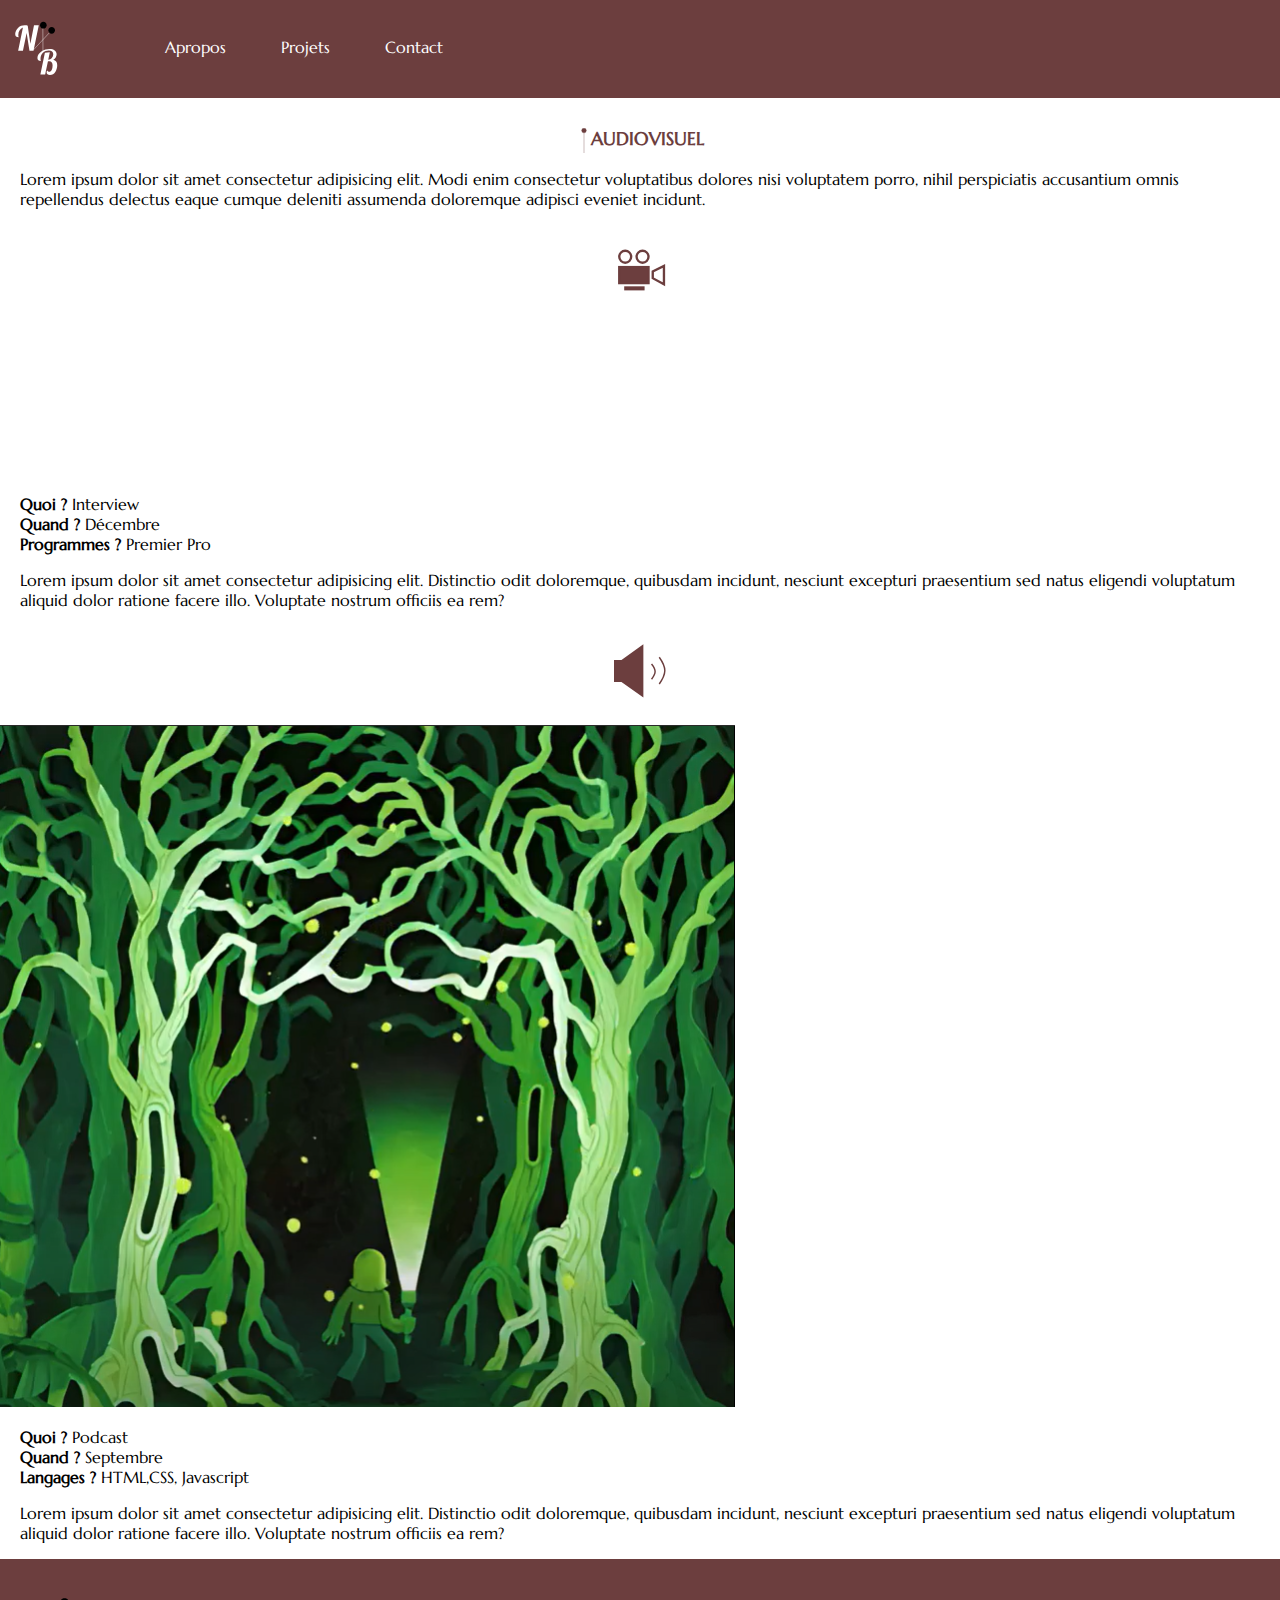
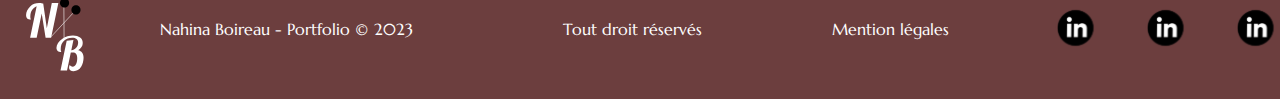
==== Audiovisuel.html @ 92e3185c ":art:" ====
<!DOCTYPE html>
<html lang="en">

<head>
    <meta charset="UTF-8">
    <meta name="viewport" content="width=device-width, initial-scale=1.0">
    <link rel="stylesheet" href="Audiovisuel.css">
    <!-- 1er police d'écriture  -->
    <link rel="preconnect" href="https://fonts.googleapis.com">
    <link rel="preconnect" href="https://fonts.gstatic.com" crossorigin>
    <link href="https://fonts.googleapis.com/css2?family=Marcellus&display=swap" rel="stylesheet">
    <title>Audiovisuel</title>
</head>

<body>
    <nav>
        <a href="index.html"><img src="./images/logo-NB.svg" alt="" class="logo"></a>
        <div class="rubrique">
            <a href="Apropos.html">Apropos</a>
            <a href="projet.html">Projets</a>
            <a href="contact.html">Contact</a>

        </div>
    </nav>



    <div class="boite-tout">
        <h1 class="projet-audiovisuel"><svg xmlns="http://www.w3.org/2000/svg" width="14" height="25"
                viewBox="0 0 14 70" fill="none">
                <circle cx="7" cy="7" r="6.5" fill="#6C3E3E" stroke="#6C3E3E" />
                <path d="M7 7V70" stroke="#6C3E3E" />
            </svg>AUDIOVISUEL</h1>
    </div>

    <div class="intro-audiovisuel">
        <p>Lorem ipsum dolor sit amet consectetur adipisicing elit. Modi enim consectetur voluptatibus dolores nisi
            voluptatem porro, nihil perspiciatis accusantium omnis repellendus delectus eaque cumque deleniti
            assumenda doloremque adipisci eveniet incidunt.</p>
    </div>

    <section class="video">
        <div class="partie-video"> 
            <div>
                <svg width="52" height="70" viewBox="0 0 51 40" fill="none"
                xmlns="http://www.w3.org/2000/svg">
                <circle cx="11" cy="7" r="5.85" stroke="#6C3E3E" stroke-width="2.3" />
                <circle cx="28" cy="7" r="5.85" stroke="#6C3E3E" stroke-width="2.3" />
                <rect x="5.15" y="17.15" width="28.7" height="15.7" fill="#6C3E3E" stroke="#6C3E3E"
                    stroke-width="2.3" />
                <path d="M38 28V21.5L49 16V34L38 28Z" stroke="#6C3E3E" stroke-width="2.3" />
                <rect x="11" y="37" width="18" height="2" fill="#6C3E3E" stroke="#6C3E3E" stroke-width="2" />
            </svg>
            
            </div>
            
            
        </div>
        <div class="iframe-itw">
            <iframe src="https://www.youtube.com/embed/mHiBoKEc6so" title="Interview Karine Coudreuse, Habilleuse à l&#39;Opéra National de Paris" frameborder="0" allow="accelerometer; autoplay; clipboard-write; encrypted-media; gyroscope; picture-in-picture; web-share" allowfullscreen></iframe>
        </div>

        <div class="explication-video">
            <p>
                 <strong>Quoi ?</strong> Interview <br>
                 <strong>Quand ? </strong> Décembre<br>
                 <strong>Programmes ?</strong> Premier Pro<br>
             </p>
             <p >Lorem ipsum dolor sit amet consectetur adipisicing elit. Distinctio odit doloremque, quibusdam incidunt, nesciunt excepturi praesentium sed natus eligendi voluptatum aliquid dolor ratione facere illo. Voluptate nostrum officiis ea rem?</p>

         </div>
        
    </section>
    <section class="sons">
        <div class="partie-son"> 
            <div>
                <svg xmlns="http://www.w3.org/2000/svg" width="52" height="70" viewBox="0 0 108 111" fill="none">
                    <path d="M0 78.5V32.5H15.5L61 0V110.5L15.5 78.5H0Z" fill="#6C3E3E"/>
                    <path d="M78 41C88.4823 53.8404 87.1454 60.6685 78 72.5" stroke="#6C3E3E" stroke-width="3"/>
                    <path d="M94 27C109.811 49.1878 108.996 61.3132 94 82.5" stroke="#6C3E3E" stroke-width="3"/>
                  </svg>
            </div>
            
            
        </div>
        <div class="podcast">
           <a href="https://drive.google.com/file/d/18SSGyAkpVqEMUNroUertXCBiEZ0Alvip/view?usp=drive_link"><img src="./images/Podcast.png" alt="lien-vers-podcast"></a>
        </div>
        <div class="explication-son">
            <p>
                 <strong>Quoi ?</strong> Podcast <br>
                 <strong>Quand ? </strong> Septembre<br>
                 <strong>Langages ?</strong> HTML,CSS, Javascript<br>
             </p>
             <p >Lorem ipsum dolor sit amet consectetur adipisicing elit. Distinctio odit doloremque, quibusdam incidunt, nesciunt excepturi praesentium sed natus eligendi voluptatum aliquid dolor ratione facere illo. Voluptate nostrum officiis ea rem?</p>

         </div>
        

    </section>




    <footer class="footer">
        <img src="./images/logo-NB.svg" alt="retour a l'accueil" class="logo-footer">
        <div class="footer-content">
            <div class="interieur-footer">
                <p>Nahina Boireau - Portfolio &copy; 2023</p>
                <p>Tout droit réservés</p>
                <a href="mention-legale.html">Mention légales</a><br>
            </div>
            <div class="reseaux-sociaux">
                <a href=""><img src="./images/linkedin1.svg" alt=""></a>
                <a href=""><img src="./images/linkedin1.svg" alt=""></a>
                <a href=""><img src="./images/linkedin1.svg" alt=""></a>

            </div>

        </div>
    </footer>
</body>
---- Audiovisuel.css ----
*,
*::after,
*::before {
    box-sizing: border-box;
}

body {
    background: white;
    margin: 0;
    font-family: 'Marcellus', serif;
}


/* ... (Styles pour les écrans de 320px) */
nav {
    background-color: #6C3E3E;
    display: flex;
    flex-direction: column;
}

.logo {
    width: 20%;
    display: flex;
    margin: auto;
    padding-top: 5px;
}


.rubrique {
    display: flex;
    flex-direction: column;
    align-items: center;
    justify-content: center;
    padding-bottom: 10px;
    padding-top: 5px;
    gap: 5px;
    height: 100%;

}

.rubrique a {
    color: rgb(255, 255, 255);
    font-size: 0.8em;
    text-decoration: none;
}


div.boite-tout {
    display: flex;
    justify-content: center;
    align-items: center;
    margin-top: 20px;



}


.projet-audiovisuel {
    color: #6C3E3E;
    font-family: 'Marcellus', serif;
    font-size: 1.1em;
    display: flex;
    margin: 0;
    margin-top: 10px;

}

.vdeo,
.sons{
    height:100%;
}
.intro-audiovisuel {
    margin-left: 20px;
    margin-right: 20px;
}

.partie-video,
.partie-son {
    color:#6C3E3E;
    padding: 10px;
    /* Add padding for better visual appearance */
    margin: 5px;
    display: flex;
    align-items: center;
    justify-content: center;
    }
    /* Add margin for spacing between links */
   


    .explication-video,
    .explication-son{
        margin-left:20px;
        margin-right:20px;
    }



    .iframe-itw {
      margin-left:10px;
      margin-right:10px;
    }


.footer {
    background-color: #6C3E3E;
    color: white;
    text-align: center;
    padding: 10px;
}

.footer-content p {
    font-size: 0.8em;
}

.footer-content a {
    font-size: 0.8em;
    color: white;
    text-decoration: none;
}

.reseaux-sociaux {
    margin-top: 20px;
    display: flex;
    align-items: center;
    justify-content: center;
    gap: 10px;
}

.reseaux-sociaux a {

    display: flex;
    align-items: center;
    justify-content: center;
    width: 30px;
    height: 30px;
}


.reseaux-sociaux img {

    width: 100%;
    height: 100%;
    object-fit: contain;
}



.logo-footer {
    width: 100px;
    height: 100px;
    margin-top: 20px;

}



@media screen and (min-width: 768px) {
    /* Ajoutez vos styles spécifiques pour l'écran de 1440px et plus ici */

    nav {
        background-color: #6C3E3E;
        display: flex;
        flex-direction: row;
        align-items: center;
        /* Aligner verticalement les éléments au centre */
        padding: 10px;
        /* Ajouter un peu de marge pour une meilleure apparence visuelle */
        gap: 100px;
    }

    .logo {
        display: flex;
        flex-direction: flex-start;
        width: 50px;
        margin-left: 5px;
        /* Ajouter une marge à droite pour créer de l'espacement */
    }


    .rubrique {
        display: flex;
        flex-direction: row;
        align-items: flex-end;
    }

    .rubrique a {
        color: white;
        font-size: 1em;
        text-decoration: none;
        margin-right: 50px;

    }



    .footer {
        background-color: #6C3E3E;
        color: white;
        text-align: center;
        padding: 10px;
        display: flex;
        flex-direction: row;
        align-items: center;
        justify-content: flex-start;
        /* Align to the left */
    }



    .footer-content {
        display: flex;
        flex-direction: row;
        align-items: center;
        justify-content: center;
        gap: 30px;
        /* Adjust the gap value as needed */
    }

    .footer-content p {
        font-size: 1em;
    }

    .footer-content a {
        font-size: 1em;
        color: white;
        text-decoration: none;
        margin-left: 30px;
    }

    .reseaux-sociaux {
        margin: 0;
        margin-left: 50px;

        display: flex;
        align-items: flex-end;
        justify-content: center;
        gap: 30px;
        /* Adjust the gap value as needed */
    }

    .reseaux-sociaux a {
        display: flex;
        align-items: center;
        justify-content: center;
        width: 30px;
        height: 30px;
    }

    .reseaux-sociaux img {
        width: 50px;
        height: 50px;
        object-fit: contain;
    }

    .footer {
        background-color: #6C3E3E;
        color: white;
        text-align: center;
        padding: 10px;
    }

    .footer-content {
        display: flex;
        flex-direction: row;
        align-items: center;
        justify-content: center;
        gap: 30px;
        /* Adjust the gap value as needed */
    }

    .footer-content p {
        font-size: 1em;
    }

    .footer-content a {
        font-size: 1em;
        color: white;
        text-decoration: none;
        margin-left: 30px;
    }

    .interieur-footer {
        display: flex;
        align-items: center;
        /* Align items vertically at the center */
        justify-content: center;
        /* Align items horizontally at the center */
        flex-wrap: wrap;
        /* Allow items to wrap onto the next line if there's not enough space */

    }

    .interieur-footer p {
        margin-left: 50px;
        margin-right: 100px;
        /* Remove default margin to prevent extra space around paragraphs */

    }

    .interieur-footer a {
        /* Add some top margin for the link, adjust as needed */
        text-decoration: none;
        color: inherit;
    }

    .logo-footer {
        display: flex;
        align-items: flex-start;
        width: 100px;
        height: 100px;
        margin-top: 20px;
    }
}
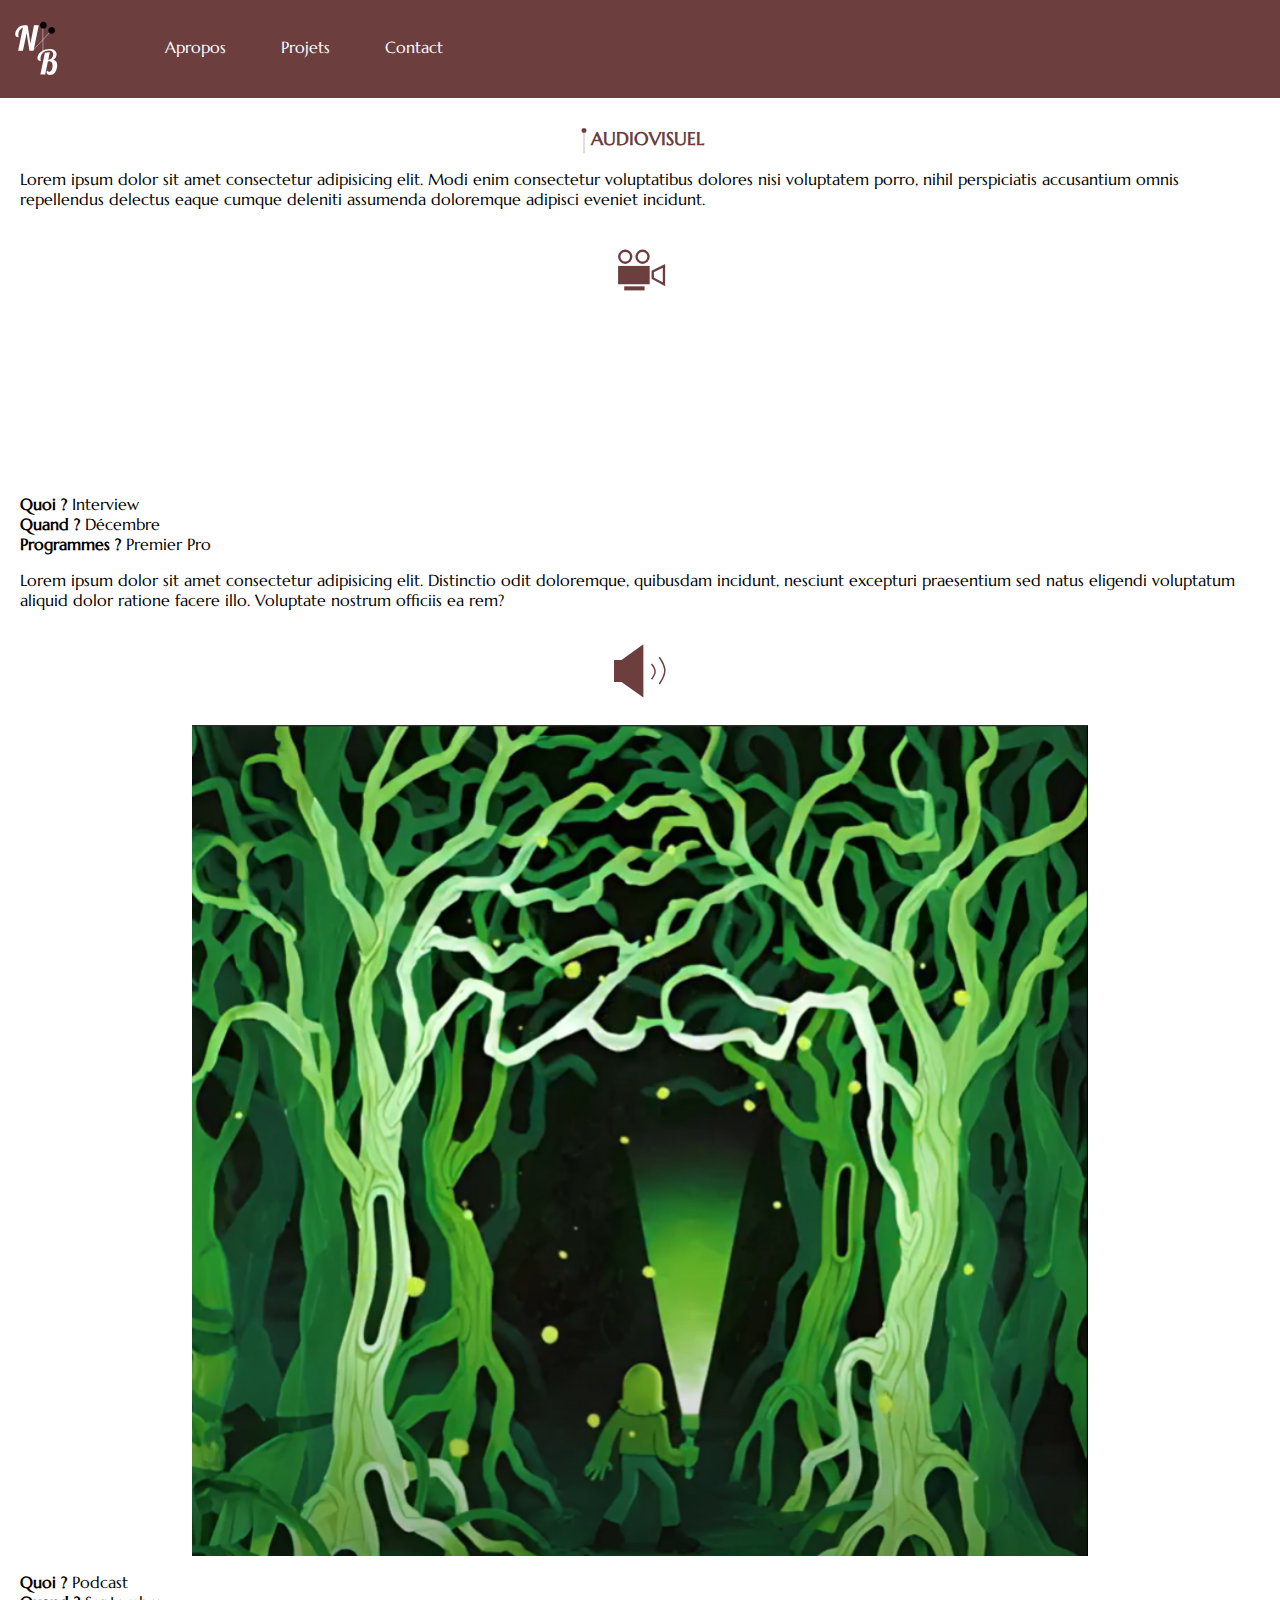
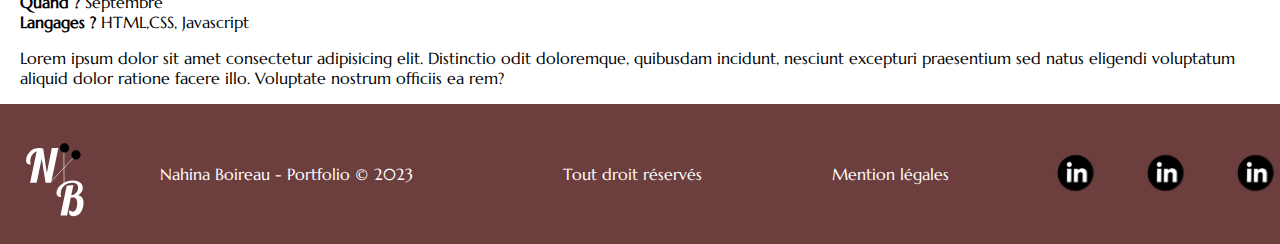
==== commit 409cb865: ":art:" ====
--- a/Audiovisuel.html
+++ b/Audiovisuel.html
@@ -84,7 +84,7 @@
             
         </div>
         <div class="podcast">
-           <a href="https://drive.google.com/file/d/18SSGyAkpVqEMUNroUertXCBiEZ0Alvip/view?usp=drive_link"><img src="./images/Podcast.png" alt="lien-vers-podcast"></a>
+           <a href="https://drive.google.com/file/d/18SSGyAkpVqEMUNroUertXCBiEZ0Alvip/view?usp=drive_link"><img src="./images/Podcast.png" alt="lien-vers-podcast" ></a>
         </div>
         <div class="explication-son">
             <p>
--- a/Audiovisuel.css
+++ b/Audiovisuel.css
@@ -101,7 +101,17 @@
       margin-left:10px;
       margin-right:10px;
     }
-
+    
+    .podcast img {
+        width: 70%; /* ou toute autre valeur en pourcentage */
+        height: auto;
+        display: block; /* Pour résoudre des problèmes d'espacement supplémentaire si nécessaire */
+        margin: auto;
+    }
+    
+    
+    /* Ajoutez d'autres styles au besoin */
+    
 
 .footer {
     background-color: #6C3E3E;
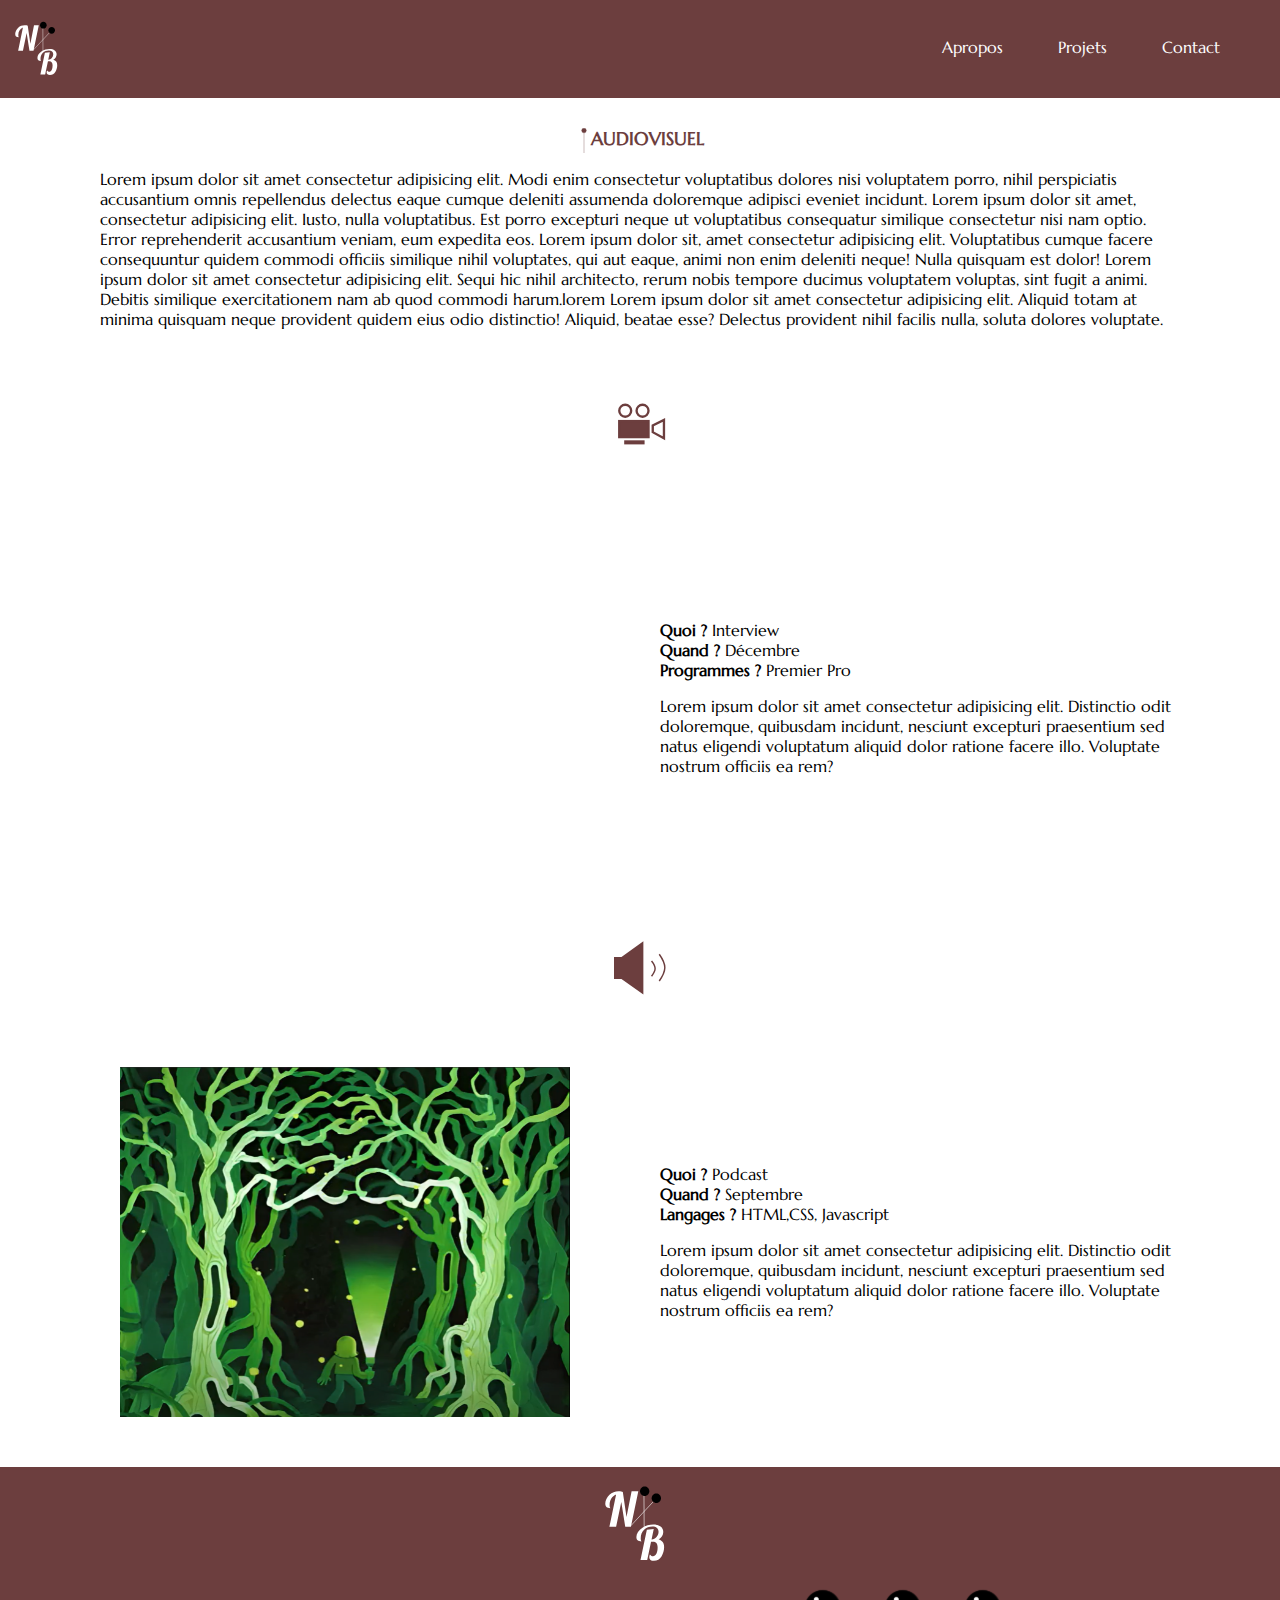
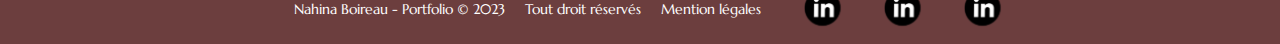
==== commit 839e613b: ":art" ====
--- a/Audiovisuel.html
+++ b/Audiovisuel.html
@@ -36,26 +36,27 @@
     <div class="intro-audiovisuel">
         <p>Lorem ipsum dolor sit amet consectetur adipisicing elit. Modi enim consectetur voluptatibus dolores nisi
             voluptatem porro, nihil perspiciatis accusantium omnis repellendus delectus eaque cumque deleniti
-            assumenda doloremque adipisci eveniet incidunt.</p>
+            assumenda doloremque adipisci eveniet incidunt. Lorem ipsum dolor sit amet, consectetur adipisicing elit. Iusto, nulla voluptatibus. Est porro excepturi neque ut voluptatibus consequatur similique consectetur nisi nam optio. Error reprehenderit accusantium veniam, eum expedita eos. Lorem ipsum dolor sit, amet consectetur adipisicing elit. Voluptatibus cumque facere consequuntur quidem commodi officiis similique nihil voluptates, qui aut eaque, animi non enim deleniti neque! Nulla quisquam est dolor! Lorem ipsum dolor sit amet consectetur adipisicing elit. Sequi hic nihil architecto, rerum nobis tempore ducimus voluptatem voluptas, sint fugit a animi. Debitis similique exercitationem nam ab quod commodi harum.lorem Lorem ipsum dolor sit amet consectetur adipisicing elit. Aliquid totam at minima quisquam neque provident quidem eius odio distinctio! Aliquid, beatae esse? Delectus provident nihil facilis nulla, soluta dolores voluptate.</p>
     </div>
-
+    <div class="partie-video"> 
+        <div>
+            <svg width="52" height="70" viewBox="0 0 51 40" fill="none"
+            xmlns="http://www.w3.org/2000/svg">
+            <circle cx="11" cy="7" r="5.85" stroke="#6C3E3E" stroke-width="2.3" />
+            <circle cx="28" cy="7" r="5.85" stroke="#6C3E3E" stroke-width="2.3" />
+            <rect x="5.15" y="17.15" width="28.7" height="15.7" fill="#6C3E3E" stroke="#6C3E3E"
+                stroke-width="2.3" />
+            <path d="M38 28V21.5L49 16V34L38 28Z" stroke="#6C3E3E" stroke-width="2.3" />
+            <rect x="11" y="37" width="18" height="2" fill="#6C3E3E" stroke="#6C3E3E" stroke-width="2" />
+        </svg>
+        
+        </div>
+        
+        
+    </div>
+    
     <section class="video">
-        <div class="partie-video"> 
-            <div>
-                <svg width="52" height="70" viewBox="0 0 51 40" fill="none"
-                xmlns="http://www.w3.org/2000/svg">
-                <circle cx="11" cy="7" r="5.85" stroke="#6C3E3E" stroke-width="2.3" />
-                <circle cx="28" cy="7" r="5.85" stroke="#6C3E3E" stroke-width="2.3" />
-                <rect x="5.15" y="17.15" width="28.7" height="15.7" fill="#6C3E3E" stroke="#6C3E3E"
-                    stroke-width="2.3" />
-                <path d="M38 28V21.5L49 16V34L38 28Z" stroke="#6C3E3E" stroke-width="2.3" />
-                <rect x="11" y="37" width="18" height="2" fill="#6C3E3E" stroke="#6C3E3E" stroke-width="2" />
-            </svg>
-            
-            </div>
-            
-            
-        </div>
+      
         <div class="iframe-itw">
             <iframe src="https://www.youtube.com/embed/mHiBoKEc6so" title="Interview Karine Coudreuse, Habilleuse à l&#39;Opéra National de Paris" frameborder="0" allow="accelerometer; autoplay; clipboard-write; encrypted-media; gyroscope; picture-in-picture; web-share" allowfullscreen></iframe>
         </div>
@@ -71,18 +72,19 @@
          </div>
         
     </section>
+    <div class="partie-son"> 
+        <div>
+            <svg xmlns="http://www.w3.org/2000/svg" width="52" height="70" viewBox="0 0 108 111" fill="none">
+                <path d="M0 78.5V32.5H15.5L61 0V110.5L15.5 78.5H0Z" fill="#6C3E3E"/>
+                <path d="M78 41C88.4823 53.8404 87.1454 60.6685 78 72.5" stroke="#6C3E3E" stroke-width="3"/>
+                <path d="M94 27C109.811 49.1878 108.996 61.3132 94 82.5" stroke="#6C3E3E" stroke-width="3"/>
+              </svg>
+        </div>
+        
+        
+    </div>
     <section class="sons">
-        <div class="partie-son"> 
-            <div>
-                <svg xmlns="http://www.w3.org/2000/svg" width="52" height="70" viewBox="0 0 108 111" fill="none">
-                    <path d="M0 78.5V32.5H15.5L61 0V110.5L15.5 78.5H0Z" fill="#6C3E3E"/>
-                    <path d="M78 41C88.4823 53.8404 87.1454 60.6685 78 72.5" stroke="#6C3E3E" stroke-width="3"/>
-                    <path d="M94 27C109.811 49.1878 108.996 61.3132 94 82.5" stroke="#6C3E3E" stroke-width="3"/>
-                  </svg>
-            </div>
-            
-            
-        </div>
+        
         <div class="podcast">
            <a href="https://drive.google.com/file/d/18SSGyAkpVqEMUNroUertXCBiEZ0Alvip/view?usp=drive_link"><img src="./images/Podcast.png" alt="lien-vers-podcast" ></a>
         </div>
--- a/Audiovisuel.css
+++ b/Audiovisuel.css
@@ -24,7 +24,6 @@
     margin: auto;
     padding-top: 5px;
 }
-
 
 .rubrique {
     display: flex;
@@ -39,10 +38,11 @@
 }
 
 .rubrique a {
-    color: rgb(255, 255, 255);
+    color: white;
     font-size: 0.8em;
     text-decoration: none;
 }
+
 
 
 div.boite-tout {
@@ -70,6 +70,7 @@
 .sons{
     height:100%;
 }
+
 .intro-audiovisuel {
     margin-left: 20px;
     margin-right: 20px;
@@ -91,16 +92,27 @@
 
     .explication-video,
     .explication-son{
-        margin-left:20px;
-        margin-right:20px;
-    }
-
-
+        margin-left:48px;
+        margin-right:48px;
+    }
+
+    .iframe-itw iframe{
+        width: 80%; /* La largeur de l'image est définie à 100% de la largeur de son conteneur parent */
+        height: auto; /* La hauteur est ajustée automatiquement pour conserver les proportions de l'image */
+        display: block; /* Supprime l'espace sous l'image, ce qui peut être causé par l'affichage en ligne */
+        max-width: 100%; /* Pour s'assurer que l'image ne dépasse pas sa taille originale */
+       margin:auto;
+       
+    }
+    
 
     .iframe-itw {
       margin-left:10px;
       margin-right:10px;
     }
+
+
+
     
     .podcast img {
         width: 70%; /* ou toute autre valeur en pourcentage */
@@ -112,214 +124,235 @@
     
     /* Ajoutez d'autres styles au besoin */
     
-
-.footer {
-    background-color: #6C3E3E;
-    color: white;
-    text-align: center;
-    padding: 10px;
-}
-
-.footer-content p {
-    font-size: 0.8em;
-}
-
-.footer-content a {
-    font-size: 0.8em;
-    color: white;
-    text-decoration: none;
-}
-
-.reseaux-sociaux {
-    margin-top: 20px;
-    display: flex;
-    align-items: center;
-    justify-content: center;
-    gap: 10px;
-}
-
-.reseaux-sociaux a {
-
-    display: flex;
-    align-items: center;
-    justify-content: center;
-    width: 30px;
-    height: 30px;
-}
-
-
-.reseaux-sociaux img {
-
-    width: 100%;
-    height: 100%;
-    object-fit: contain;
-}
-
-
-
-.logo-footer {
-    width: 100px;
-    height: 100px;
-    margin-top: 20px;
-
-}
+    .titre-audiovisuel{
+        color: #6C3E3E;
+        font-family: 'Marcellus', serif;
+        font-size: 1.2em;
+        display: flex;
+        margin-top:40px;
+        margin-left:20px;
+    }
+    
+
+    .footer {
+        background-color: #6C3E3E;
+        color: white;
+        text-align: center;
+        padding: 10px;
+        display: flex;
+        flex-direction: column;
+        align-items: center;
+        justify-content: center;
+    }
+    
+    .footer-content {
+        display: flex;
+        flex-direction: column;
+        gap: 10px; /* Adjust the value of the gap according to your needs */
+        margin-bottom: -5px; /* Reduce margin-bottom to bring p and a closer */
+    }
+    
+    .footer-content p, .footer-content a {
+        font-size: 0.9em;
+        margin: 5px 0; /* Add a margin to separate p and a vertically */
+    }
+    .reseaux-sociaux {
+        margin:auto;
+        display: flex;
+        align-items: center;
+        gap: 10px; /* Ajustez la valeur du gap selon vos besoins */
+    }
+    
+    .reseaux-sociaux a {
+        width: 30px;
+        height: 30px;
+    }
+    
+    .reseaux-sociaux img {
+        width: 100%;
+        height: 100%;
+        object-fit: contain;
+    }
+    
+    .interieur-footer {
+        display: flex;
+        align-items: center;
+        flex-direction: column;
+        justify-content: center;
+        flex-wrap: wrap;
+         /* Ajustez la valeur du gap selon vos besoins */
+    }
+    
+    
+    
+    .interieur-footer a {
+        text-decoration: none;
+        color: white;
+    }
+    
+    .logo-footer {
+        width:20%;
+        display: flex;
+        align-items: center;
+        margin-top: 20px;
+        margin-right: 0;
+    }
 
 
 
 @media screen and (min-width: 768px) {
     /* Ajoutez vos styles spécifiques pour l'écran de 1440px et plus ici */
-
+    
     nav {
         background-color: #6C3E3E;
         display: flex;
         flex-direction: row;
         align-items: center;
-        /* Aligner verticalement les éléments au centre */
         padding: 10px;
-        /* Ajouter un peu de marge pour une meilleure apparence visuelle */
         gap: 100px;
     }
-
+    
     .logo {
-        display: flex;
-        flex-direction: flex-start;
         width: 50px;
         margin-left: 5px;
-        /* Ajouter une marge à droite pour créer de l'espacement */
-    }
-
-
+    }
     .rubrique {
         display: flex;
         flex-direction: row;
         align-items: flex-end;
-    }
-
+        margin-left: auto; /* Push the links to the right */
+    }
+    
     .rubrique a {
         color: white;
         font-size: 1em;
         text-decoration: none;
         margin-right: 50px;
-
-    }
+    }
+
+
+    .video,
+    .sons{
+        display: grid;
+        grid-template-columns: 1fr 1fr; /* Set two equal columns */
+        grid-template-rows: 1fr;
+        grid-column-gap: 0px;
+        grid-row-gap: 0px;
+        margin-left:50px;
+        margin-right:50px;
+        margin-bottom:50px;
+        height:100%; 
+    }
+
+    
+    .iframe-itw,
+    .podcast{
+        grid-column: 1; /* Place the text content in the second column */
+        grid-row: 1; /* Place the text content in the first row */
+        margin:auto;
+        
+      
+     
+
+    }
+
+    .iframe-itw iframe,
+    .podcast img{
+        width:450px;
+        height: 350px;
+      
+        margin:auto;
+
+        
+        
+    }
+
+    .intro-audiovisuel{
+        margin-left:100px;
+        margin-right:100px;
+    }
+
+    
+
+    .explication-video,
+    .explication-son {
+        grid-column: 2; /* Place the text content in the second column */
+        grid-row: 1; /* Place the text content in the first row */
+        margin:auto;
+        margin-left: 20px;
+        margin-right: 50px;
+       
+    }
+
+    .partie-video,
+    .partie-son {
+        color:#6C3E3E;
+        padding: 10px;
+        /* Add padding for better visual appearance */
+        margin: 5px;
+        display: flex;
+        align-items: center;
+        justify-content: center;
+        margin-top:50px;
+        margin-bottom:50px;
+        }
+        /* Add margin for spacing between links */
+       
+    
+    
+  
+    
+
 
 
 
     .footer {
         background-color: #6C3E3E;
-        color: white;
-        text-align: center;
+        display: flex;
+        align-items: center;
+        justify-content: space-between;
         padding: 10px;
+    }
+    
+    .footer-content {
         display: flex;
         flex-direction: row;
-        align-items: center;
-        justify-content: flex-start;
-        /* Align to the left */
-    }
-
-
-
-    .footer-content {
-        display: flex;
-        flex-direction: row;
-        align-items: center;
-        justify-content: center;
-        gap: 30px;
-        /* Adjust the gap value as needed */
-    }
-
-    .footer-content p {
-        font-size: 1em;
-    }
-
+        gap: 15px; /* Adjust the value of the gap according to your needs */
+    }
+    
+    .footer-content p,
     .footer-content a {
-        font-size: 1em;
+        font-size: 0.9em;
         color: white;
         text-decoration: none;
-        margin-left: 30px;
-    }
-
+        margin-left:20px;
+      /* Add margin-bottom to create space between p and a */
+    }
+    
     .reseaux-sociaux {
-        margin: 0;
-        margin-left: 50px;
-
-        display: flex;
-        align-items: flex-end;
-        justify-content: center;
-        gap: 30px;
-        /* Adjust the gap value as needed */
-    }
-
+        display: flex;
+        align-items: center;
+        gap: 10px;
+    }
+    
     .reseaux-sociaux a {
-        display: flex;
-        align-items: center;
-        justify-content: center;
-        width: 30px;
-        height: 30px;
-    }
-
-    .reseaux-sociaux img {
         width: 50px;
         height: 50px;
-        object-fit: contain;
-    }
-
-    .footer {
-        background-color: #6C3E3E;
-        color: white;
-        text-align: center;
-        padding: 10px;
-    }
-
-    .footer-content {
-        display: flex;
+    }
+    
+    .logo-footer {
+        width: 70px; /* Ajustez la largeur selon vos besoins */
+        margin:auto;
+    }
+    
+    .interieur-footer{
+        display:flex;
         flex-direction: row;
-        align-items: center;
-        justify-content: center;
-        gap: 30px;
-        /* Adjust the gap value as needed */
-    }
-
-    .footer-content p {
-        font-size: 1em;
-    }
-
-    .footer-content a {
-        font-size: 1em;
-        color: white;
-        text-decoration: none;
-        margin-left: 30px;
-    }
-
-    .interieur-footer {
-        display: flex;
-        align-items: center;
-        /* Align items vertically at the center */
-        justify-content: center;
-        /* Align items horizontally at the center */
-        flex-wrap: wrap;
-        /* Allow items to wrap onto the next line if there's not enough space */
-
-    }
-
-    .interieur-footer p {
-        margin-left: 50px;
-        margin-right: 100px;
-        /* Remove default margin to prevent extra space around paragraphs */
-
-    }
-
-    .interieur-footer a {
-        /* Add some top margin for the link, adjust as needed */
-        text-decoration: none;
-        color: inherit;
-    }
-
-    .logo-footer {
-        display: flex;
-        align-items: flex-start;
-        width: 100px;
-        height: 100px;
-        margin-top: 20px;
-    }
-}+      
+
+    }
+}
+
+
+
+
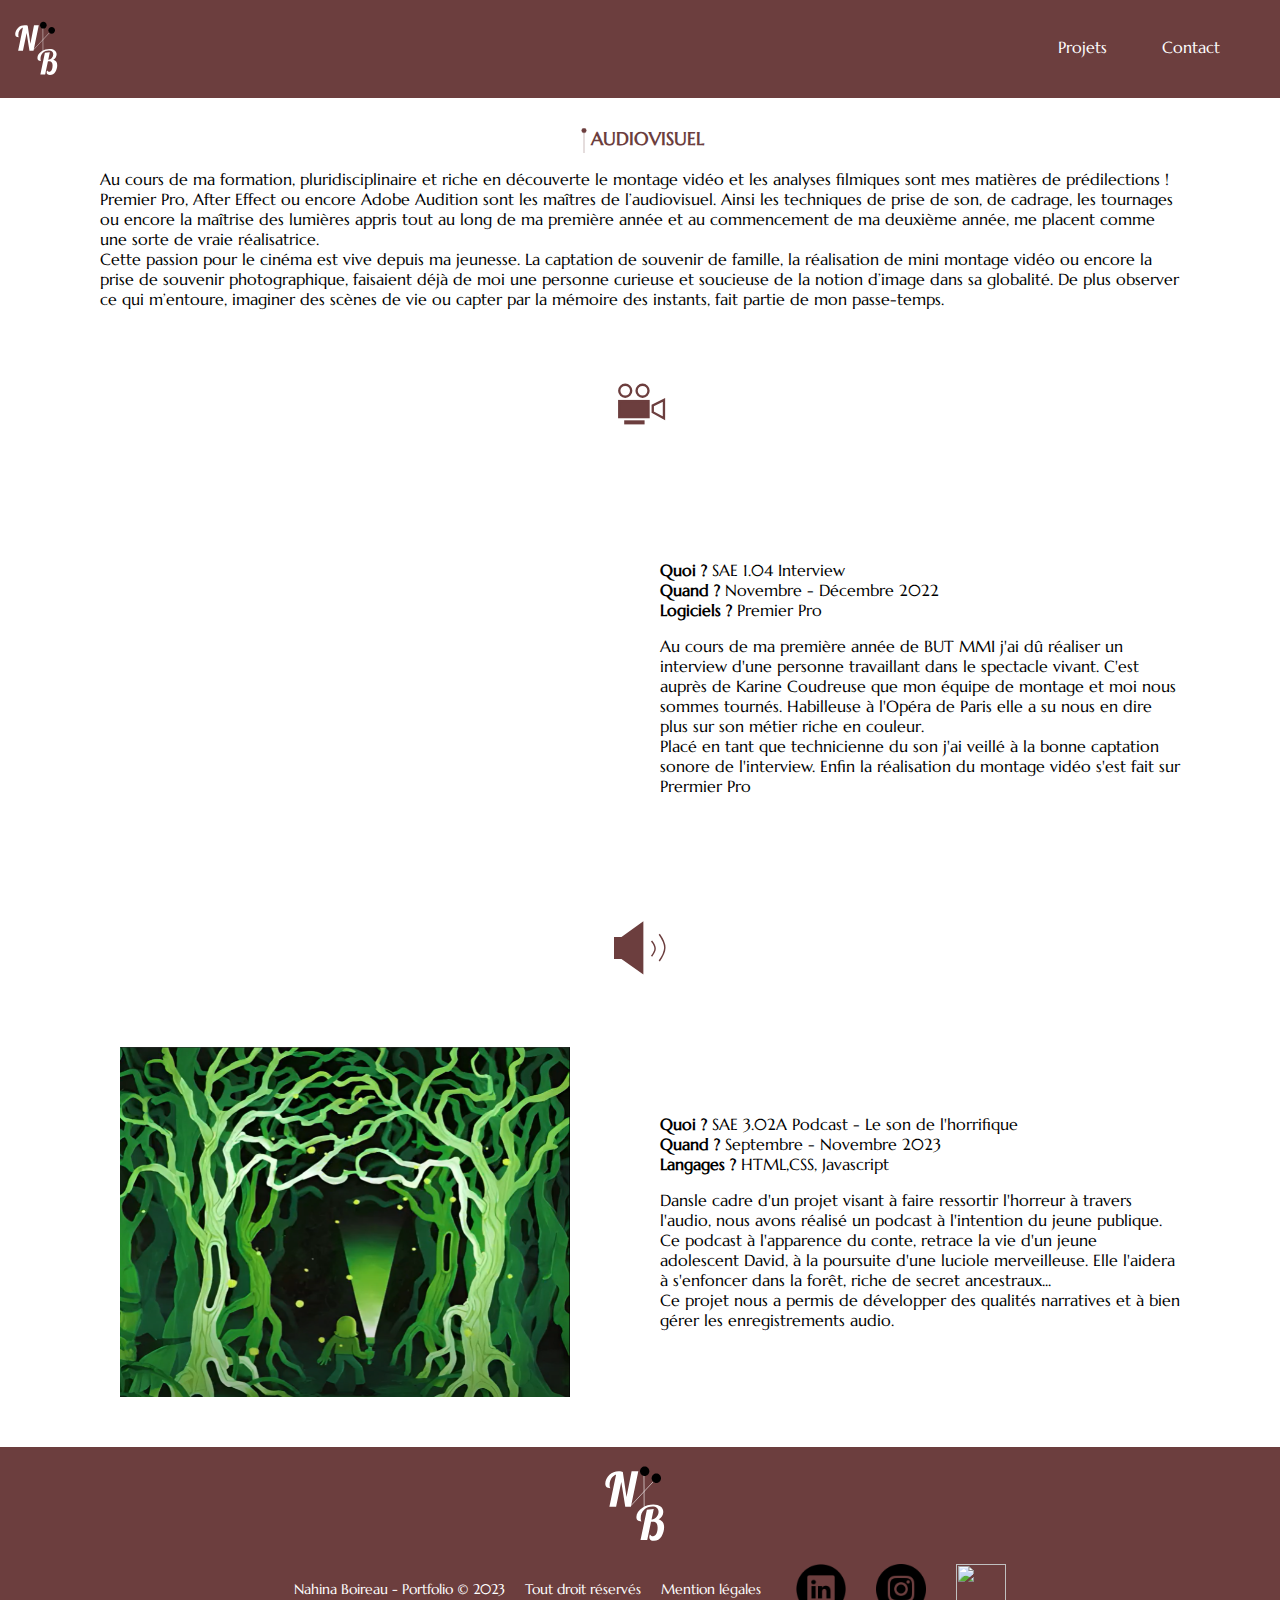
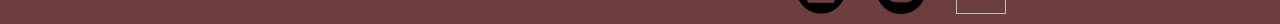
==== commit 36ced324: "fin" ====
--- a/Audiovisuel.html
+++ b/Audiovisuel.html
@@ -16,7 +16,7 @@
     <nav>
         <a href="index.html"><img src="./images/logo-NB.svg" alt="" class="logo"></a>
         <div class="rubrique">
-            <a href="Apropos.html">Apropos</a>
+          
             <a href="projet.html">Projets</a>
             <a href="contact.html">Contact</a>
 
@@ -34,9 +34,13 @@
     </div>
 
     <div class="intro-audiovisuel">
-        <p>Lorem ipsum dolor sit amet consectetur adipisicing elit. Modi enim consectetur voluptatibus dolores nisi
-            voluptatem porro, nihil perspiciatis accusantium omnis repellendus delectus eaque cumque deleniti
-            assumenda doloremque adipisci eveniet incidunt. Lorem ipsum dolor sit amet, consectetur adipisicing elit. Iusto, nulla voluptatibus. Est porro excepturi neque ut voluptatibus consequatur similique consectetur nisi nam optio. Error reprehenderit accusantium veniam, eum expedita eos. Lorem ipsum dolor sit, amet consectetur adipisicing elit. Voluptatibus cumque facere consequuntur quidem commodi officiis similique nihil voluptates, qui aut eaque, animi non enim deleniti neque! Nulla quisquam est dolor! Lorem ipsum dolor sit amet consectetur adipisicing elit. Sequi hic nihil architecto, rerum nobis tempore ducimus voluptatem voluptas, sint fugit a animi. Debitis similique exercitationem nam ab quod commodi harum.lorem Lorem ipsum dolor sit amet consectetur adipisicing elit. Aliquid totam at minima quisquam neque provident quidem eius odio distinctio! Aliquid, beatae esse? Delectus provident nihil facilis nulla, soluta dolores voluptate.</p>
+        <p> 
+
+            Au cours de ma formation, pluridisciplinaire et riche en découverte le montage vidéo et les analyses filmiques sont mes matières de prédilections ! Premier Pro, After Effect ou encore Adobe Audition sont les maîtres de l’audiovisuel. Ainsi les techniques de prise de son, de cadrage,  les tournages ou encore la maîtrise des lumières appris tout au long de ma première année et au commencement de ma deuxième année, me placent comme une sorte de vraie réalisatrice.
+         <br>
+            Cette passion pour le cinéma est vive depuis ma jeunesse. La captation de souvenir de famille, la réalisation de mini montage vidéo ou encore la prise de souvenir photographique, faisaient déjà de moi une personne curieuse et soucieuse de la notion d’image dans sa globalité. De plus observer ce qui m’entoure, imaginer des scènes de vie ou capter par la mémoire des instants, fait partie de mon passe-temps. 
+         
+            </p>
     </div>
     <div class="partie-video"> 
         <div>
@@ -63,11 +67,11 @@
 
         <div class="explication-video">
             <p>
-                 <strong>Quoi ?</strong> Interview <br>
-                 <strong>Quand ? </strong> Décembre<br>
-                 <strong>Programmes ?</strong> Premier Pro<br>
+                 <strong>Quoi ?</strong> SAE 1.04 Interview<br>
+                 <strong>Quand ? </strong> Novembre - Décembre 2022<br>
+                 <strong>Logiciels ?</strong> Premier Pro<br>
              </p>
-             <p >Lorem ipsum dolor sit amet consectetur adipisicing elit. Distinctio odit doloremque, quibusdam incidunt, nesciunt excepturi praesentium sed natus eligendi voluptatum aliquid dolor ratione facere illo. Voluptate nostrum officiis ea rem?</p>
+             <p >Au cours de ma première année de BUT MMI j'ai dû réaliser un interview d'une personne travaillant dans le spectacle vivant. C'est auprès de Karine Coudreuse que mon équipe de montage et moi nous sommes tournés. Habilleuse à l'Opéra de Paris elle a su nous en dire plus sur son métier riche en couleur. <br> Placé en tant que technicienne du son j'ai veillé à la bonne captation sonore de l'interview. Enfin la réalisation du montage vidéo s'est fait sur Prermier Pro </p>
 
          </div>
         
@@ -86,15 +90,16 @@
     <section class="sons">
         
         <div class="podcast">
-           <a href="https://drive.google.com/file/d/18SSGyAkpVqEMUNroUertXCBiEZ0Alvip/view?usp=drive_link"><img src="./images/Podcast.png" alt="lien-vers-podcast" ></a>
+           <a href="https://youtu.be/g6-8K0OnOZE"><img src="./images/Podcast.png" alt="lien-vers-podcast" ></a>
         </div>
         <div class="explication-son">
             <p>
-                 <strong>Quoi ?</strong> Podcast <br>
-                 <strong>Quand ? </strong> Septembre<br>
+                 <strong>Quoi ?</strong> SAE 3.02A Podcast - Le son de l'horrifique <br>
+                 <strong>Quand ? </strong> Septembre - Novembre 2023 <br>
                  <strong>Langages ?</strong> HTML,CSS, Javascript<br>
              </p>
-             <p >Lorem ipsum dolor sit amet consectetur adipisicing elit. Distinctio odit doloremque, quibusdam incidunt, nesciunt excepturi praesentium sed natus eligendi voluptatum aliquid dolor ratione facere illo. Voluptate nostrum officiis ea rem?</p>
+             <p >Dansle cadre d'un projet visant à faire ressortir l'horreur à travers l'audio, nous avons réalisé un podcast à l'intention du jeune publique. <br>Ce podcast à l'apparence du conte, retrace la vie d'un jeune adolescent David, à la poursuite d'une luciole merveilleuse. Elle l'aidera à s'enfoncer dans la forêt, riche de secret ancestraux...
+                <br>Ce projet nous a permis de développer des qualités narratives et à bien gérer les enregistrements audio.</p>
 
          </div>
         
@@ -113,9 +118,9 @@
                 <a href="mention-legale.html">Mention légales</a><br>
             </div>
             <div class="reseaux-sociaux">
-                <a href=""><img src="./images/linkedin1.svg" alt=""></a>
-                <a href=""><img src="./images/linkedin1.svg" alt=""></a>
-                <a href=""><img src="./images/linkedin1.svg" alt=""></a>
+                <a href="https://www.linkedin.com/in/nahina-boireau-13aa04254/"><img src="./images/linkedin.png" alt=""></a>
+                <a href="https://www.instagram.com/nahina.boireau/"><img src="./images/instagram.png" alt=""></a>
+                <a href="https://github.com/nahinaboireau"><img src="./images/github" alt=""></a>
 
             </div>
 
--- a/Audiovisuel.css
+++ b/Audiovisuel.css
@@ -262,7 +262,7 @@
         height: 350px;
       
         margin:auto;
-
+       
         
         
     }
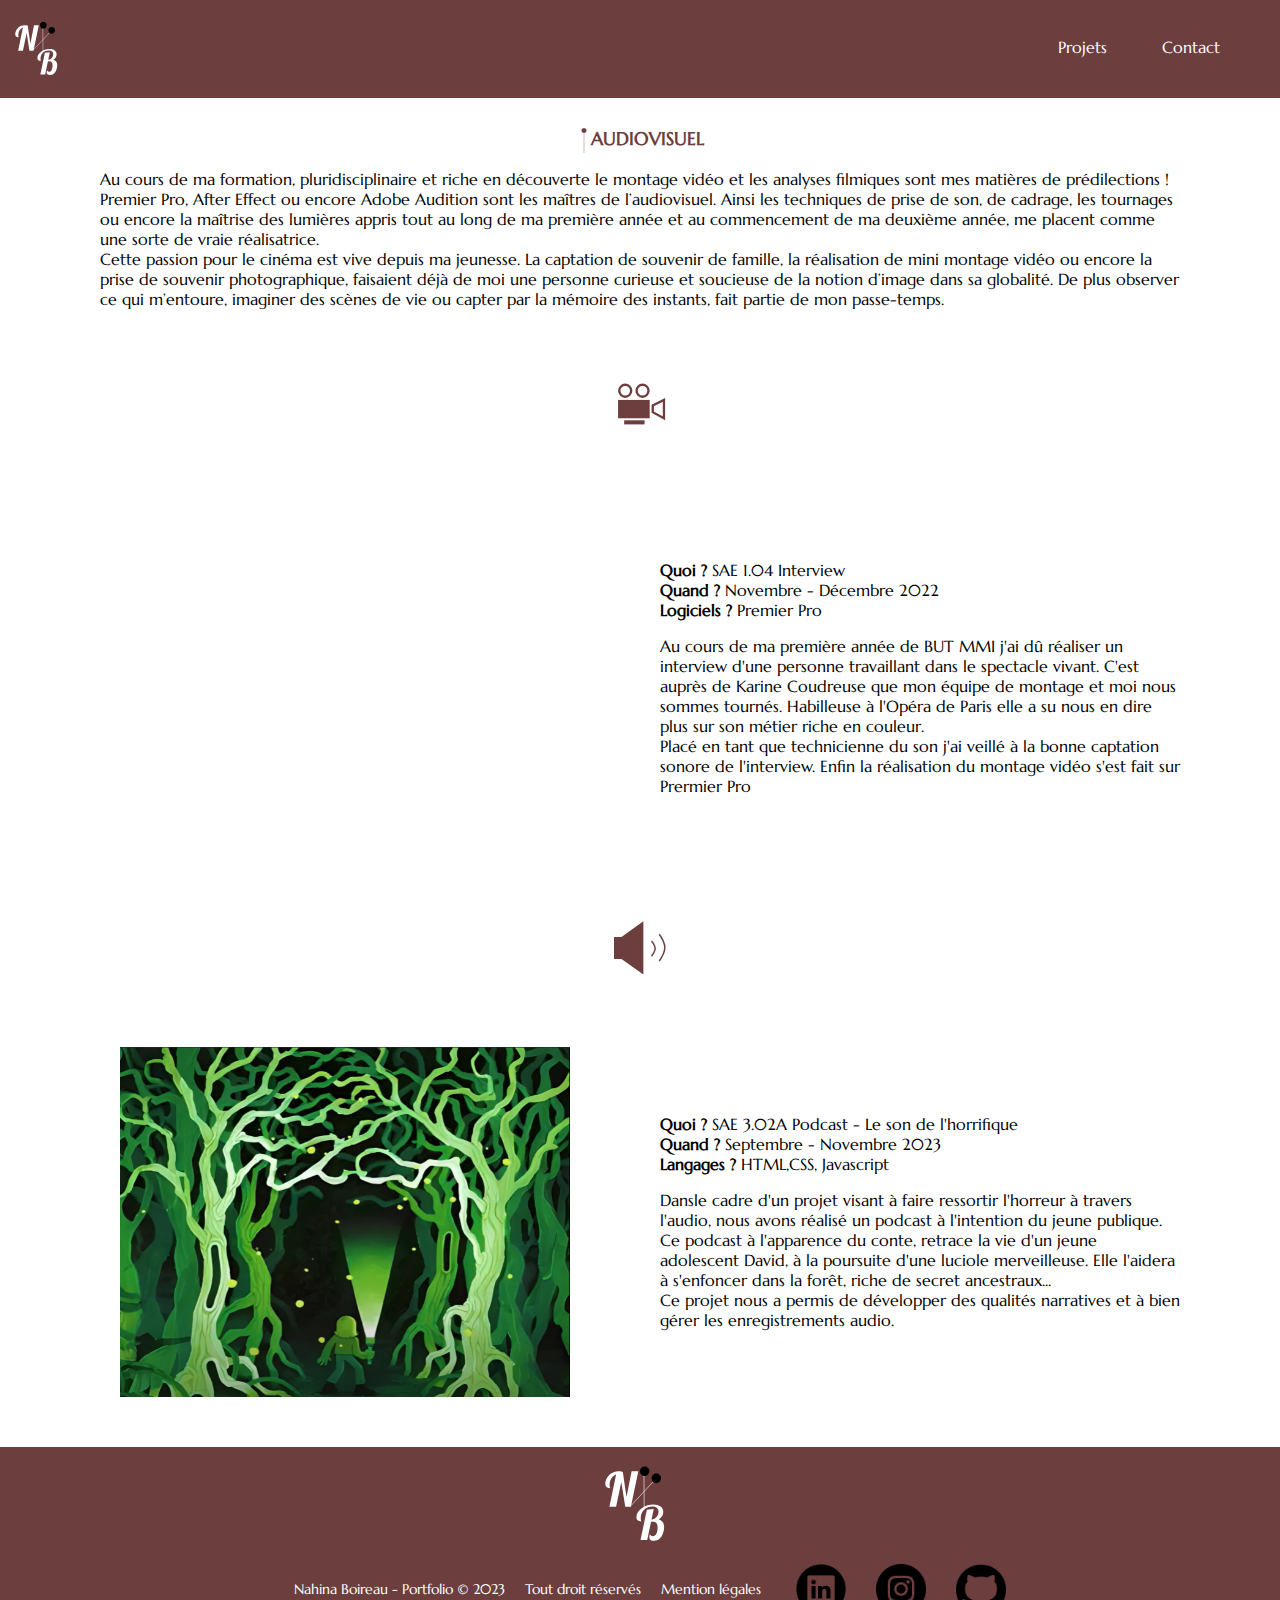
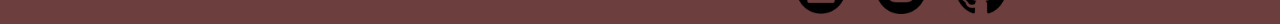
==== commit 56625d1a: "modification footer" ====
--- a/Audiovisuel.html
+++ b/Audiovisuel.html
@@ -118,11 +118,12 @@
                 <a href="mention-legale.html">Mention légales</a><br>
             </div>
             <div class="reseaux-sociaux">
-                <a href="https://www.linkedin.com/in/nahina-boireau-13aa04254/"><img src="./images/linkedin.png" alt=""></a>
-                <a href="https://www.instagram.com/nahina.boireau/"><img src="./images/instagram.png" alt=""></a>
-                <a href="https://github.com/nahinaboireau"><img src="./images/github" alt=""></a>
+                <a href="https://www.linkedin.com/in/nahina-boireau-13aa04254/"><img src="./images/linkedin.png" alt="aller-vers-linkedin"></a>
+            <a href="https://www.instagram.com/nahina.boireau/"><img src="./images/instagram.png" alt="aller-vers-instagram"></a>
+            <a href="https://github.com/nahinaboireau"><img src="./images/github.png" alt="aller-vers-github"></a>
 
             </div>
+
 
         </div>
     </footer>
